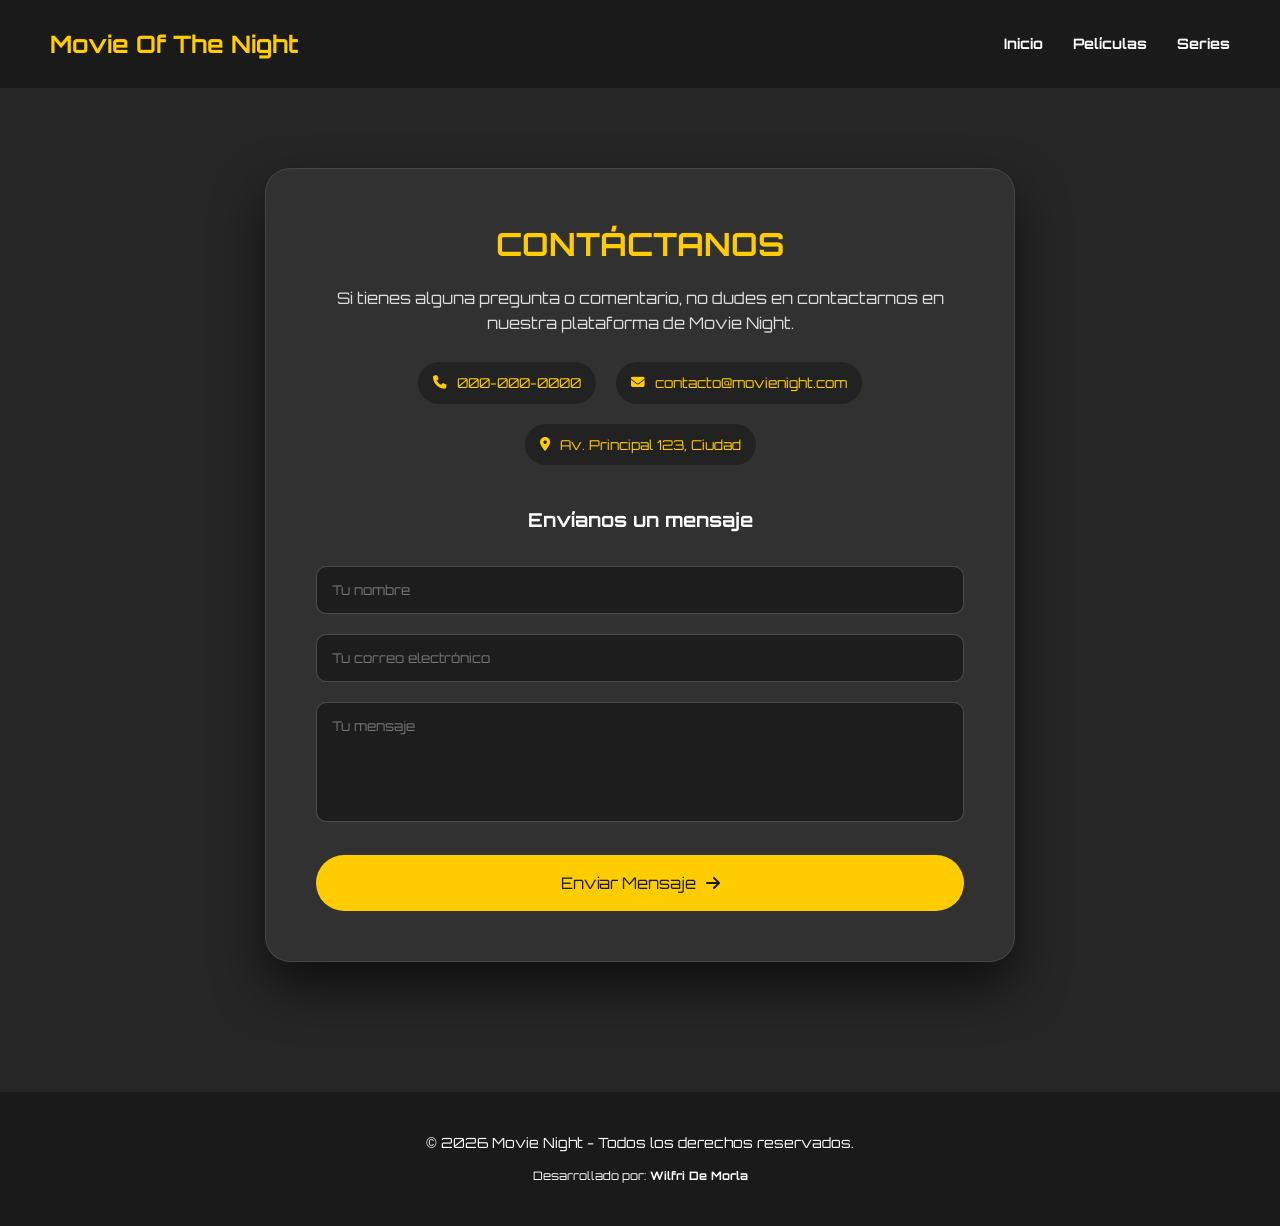
==== contactanos.html @ a4f4259a "MODIFICACION DE RESPONSIVO" ====
<!DOCTYPE html>
<html lang="es">
<head>
    <meta charset="UTF-8">
    <meta name="viewport" content="width=device-width, initial-scale=1.0">
    <title>Movie Night | Contáctanos</title>
    
    <link rel="stylesheet" href="style.css">
    
    <link rel="stylesheet" href="https://cdnjs.cloudflare.com/ajax/libs/font-awesome/6.5.1/css/all.min.css">
</head>
<body id="contactanos">

    <header>
        <h1>Movie Of The Night</h1>
        <nav>
            <ul>
                <li><a href="index.html">Inicio</a></li>
                <li><a href="peliculas.html">Películas</a></li>
                <li><a href="serie.html">Series</a></li>
            </ul>  
        </nav>
    </header>

    <main id="CONTACTOS">
        <section class="container-form">
            
            <div class="info-form"> 
                <h2>CONTÁCTANOS</h2>
                <p>Si tienes alguna pregunta o comentario, no dudes en contactarnos en nuestra plataforma de Movie Night.</p>
                
                <div class="contact-links">
                    <a href="tel:0000000000"><i class="fa-solid fa-phone"></i> 000-000-0000</a>
                    <a href="mailto:contacto@movienight.com"><i class="fa-solid fa-envelope"></i> contacto@movienight.com</a>
                    <a href="#"><i class="fa-solid fa-location-dot"></i> Av. Principal 123, Ciudad</a>
                </div>
            </div>

            <form action="#" method="POST" class="formulario">
                <h2>Envíanos un mensaje</h2>
                
                <div class="input-group">
                    <input type="text" id="nombre" name="nombre" placeholder="Tu nombre" required>
                </div>

                <div class="input-group">
                    <input type="email" id="email" name="email" placeholder="Tu correo electrónico" required>
                </div>

                <div class="input-group">
                    <textarea id="mensaje" name="mensaje" placeholder="Tu mensaje" required></textarea>
                </div>

                <button type="submit">Enviar Mensaje <i class="fa-solid fa-arrow-right"></i></button>
            </form> 
        </section>
    </main>

    <footer>
        <p>&copy; 2026 Movie Night - Todos los derechos reservados.</p>
        <p><small>Desarrollado por: <strong>Wilfri De Morla</strong></small></p>
    </footer>
    
</body>
</html>
---- style.css ----
@import url('https://fonts.googleapis.com/css2?family=Orbitron&display=swap');

/* 1. CONFIGURACIÓN GENERAL */
* {
    margin: 0;
    padding: 0;
    box-sizing: border-box;
}

body {
    font-family: 'Orbitron', sans-serif;
    color: white;
    background: linear-gradient(rgba(0,0,0,0.85), rgba(0,0,0,0.85)), url('https://img.freepik.com/vector-premium/patron-cine-fondo-transparente-simbolos-produccion-cine-peliculas-ilustracion-fondo-entretenimiento-camara-pelicula-produccion-cine-vectorial_80590-13282.jpg?w=2000') fixed center/cover;
    line-height: 1.6;
}

/* 3. HEADER Y NAVEGACIÓN */
header {
    background: #1a1a1a;
    padding: 25px 50px;
    display: flex;
    justify-content: space-between;
    align-items: center;
}

nav ul { 
    display: flex; 
    gap: 30px; 
    list-style: none; 
}

nav a { 
    color: white; 
    text-decoration: none; 
    font-weight: bold; 
    transition: 0.3s;
    font-size: 0.9rem;
}

nav a:hover { 
    color: #ffcc00; 
}

h1 { 
    color: #ffcc00; 
    font-size: 1.5rem;
}

/* 4. BUSCADOR */
.search-container {
    display: flex;
    align-items: center;
    background: rgba(255, 255, 255, 0.1);
    border-radius: 50px;
    padding: 5px 20px;
    max-width: 500px;
    margin: 30px auto;
    border: 1px solid rgba(255,255,255,0.2);
}

#searchInput {
    background: transparent;
    border: none;
    color: white;
    padding: 10px;
    width: 100%;
    outline: none;
}

/* 5. GRID DE PELÍCULAS */
.all, .peli, .serie {
    display: grid;
    grid-template-columns: repeat(4, 1fr); 
    gap: 30px; 
    padding: 40px 50px;
    max-width: 1400px;
    margin: 0 auto; 
}

/* 6. TARJETAS (FILME) */
.filme {
    background: #222;
    border-radius: 15px;
    border: 1px solid #444;
    overflow: hidden;
    text-align: center;
    padding-bottom: 20px;
    transition: 0.3s;
}

.filme:hover {
    transform: translateY(-10px);
    border-color: #ffcc00;
    box-shadow: 0 10px 20px rgba(255, 204, 0, 0.2);
}

.filme img {
    width: 100%;
    height: 350px;
    object-fit: cover;
    margin-bottom: 15px;
}

/* 7. CONTACTO (ESTILO GLASSMORPHISM) */
#CONTACTOS {
    display: flex;
    justify-content: center;
    align-items: center;
    padding: 80px 20px;
}

.container-form {
    background: rgba(255, 255, 255, 0.05); 
    border: 1px solid rgba(255, 255, 255, 0.1);
    padding: 50px;
    border-radius: 25px;
    width: 100%;
    max-width: 750px;
    box-shadow: 0 25px 50px rgba(0,0,0,0.6);
}

.info-form {
    text-align: center;
    margin-bottom: 40px;
}

.info-form h2 {
    color: #ffcc00;
    font-size: 2rem;
    margin-bottom: 15px;
}

.info-form p {
    color: #ddd;
    margin-bottom: 25px;
}

.contact-links {
    display: flex;
    justify-content: center;
    flex-wrap: wrap;
    gap: 20px;
}

.contact-links a {
    color: #ffcc00;
    text-decoration: none;
    font-size: 0.85rem;
    display: flex;
    align-items: center;
    gap: 10px;
    padding: 10px 15px;
    background: rgba(0,0,0,0.3);
    border-radius: 50px;
    transition: 0.3s;
}

.contact-links a:hover {
    background: #ffcc00;
    color: #000;
}

.formulario h2 {
    text-align: center;
    font-size: 1.2rem;
    margin-bottom: 20px;
    color: white;
}

/* Inputs y Textarea */
input, textarea {
    width: 100%;
    padding: 15px;
    margin: 10px 0;
    border-radius: 10px;
    border: 1px solid rgba(255,255,255,0.2);
    background: rgba(0, 0, 0, 0.4);
    color: white;
    font-family: 'Orbitron', sans-serif;
    outline: none;
    transition: 0.3s;
}

textarea {
    min-height: 120px;
    resize: none;
}

button {
    width: 100%;
    background: #ffcc00;
    color: #1a1a1a;
    padding: 18px;
    border-radius: 50px;
    border: none;
    font-family: 'Orbitron', sans-serif;
    font-size: 1rem;
    margin-top: 15px;
    display: flex;
    justify-content: center;
    align-items: center;
    gap: 10px;
}

.intro-text {
    text-align: center;
}

/* 9. FOOTER */
footer { 
    background: #1a1a1a;
    padding: 40px 20px;
    margin-top: 50px;
    display: flex;
    flex-direction: column; 
    align-items: center;    
    justify-content: center;
    gap: 10px;              
    text-align: center;
}

footer p {
    margin: 0;
    font-size: 14px;
}

footer h6 {
    margin: 0;
    font-size: 16px;
    color: #ffcc00; 
}

/* ===========================================
   10. RESPONSIVE DESIGN (ADAPTACIÓN A MÓVILES)
   =========================================== */

/* Tablets (Pantallas medianas) */
@media (max-width: 1024px) {
    .all, .peli, .serie {
        grid-template-columns: repeat(2, 1fr); /* 2 columnas */
        padding: 30px;
    }
}

/* Celulares (Pantallas pequeñas) */
@media (max-width: 768px) {
    header {
        flex-direction: column; /* Apila el logo y el menú */
        padding: 20px;
        text-align: center;
    }

    nav ul {
        margin-top: 20px;
        flex-direction: column; /* Menú vertical */
        gap: 15px;
    }

    .all, .peli, .serie {
        grid-template-columns: 1fr; /* 1 sola columna para que las portadas se vean bien */
        padding: 20px;
    }

    .search-container {
        width: 90%;
        margin: 20px auto;
    }

    .container-form {
        padding: 30px 20px;
        margin: 10px;
    }

    .info-form h2 {
        font-size: 1.6rem;
    }

    .filme img {
        height: auto; /* Ajuste automático de altura */
        max-height: 400px;
    }
}
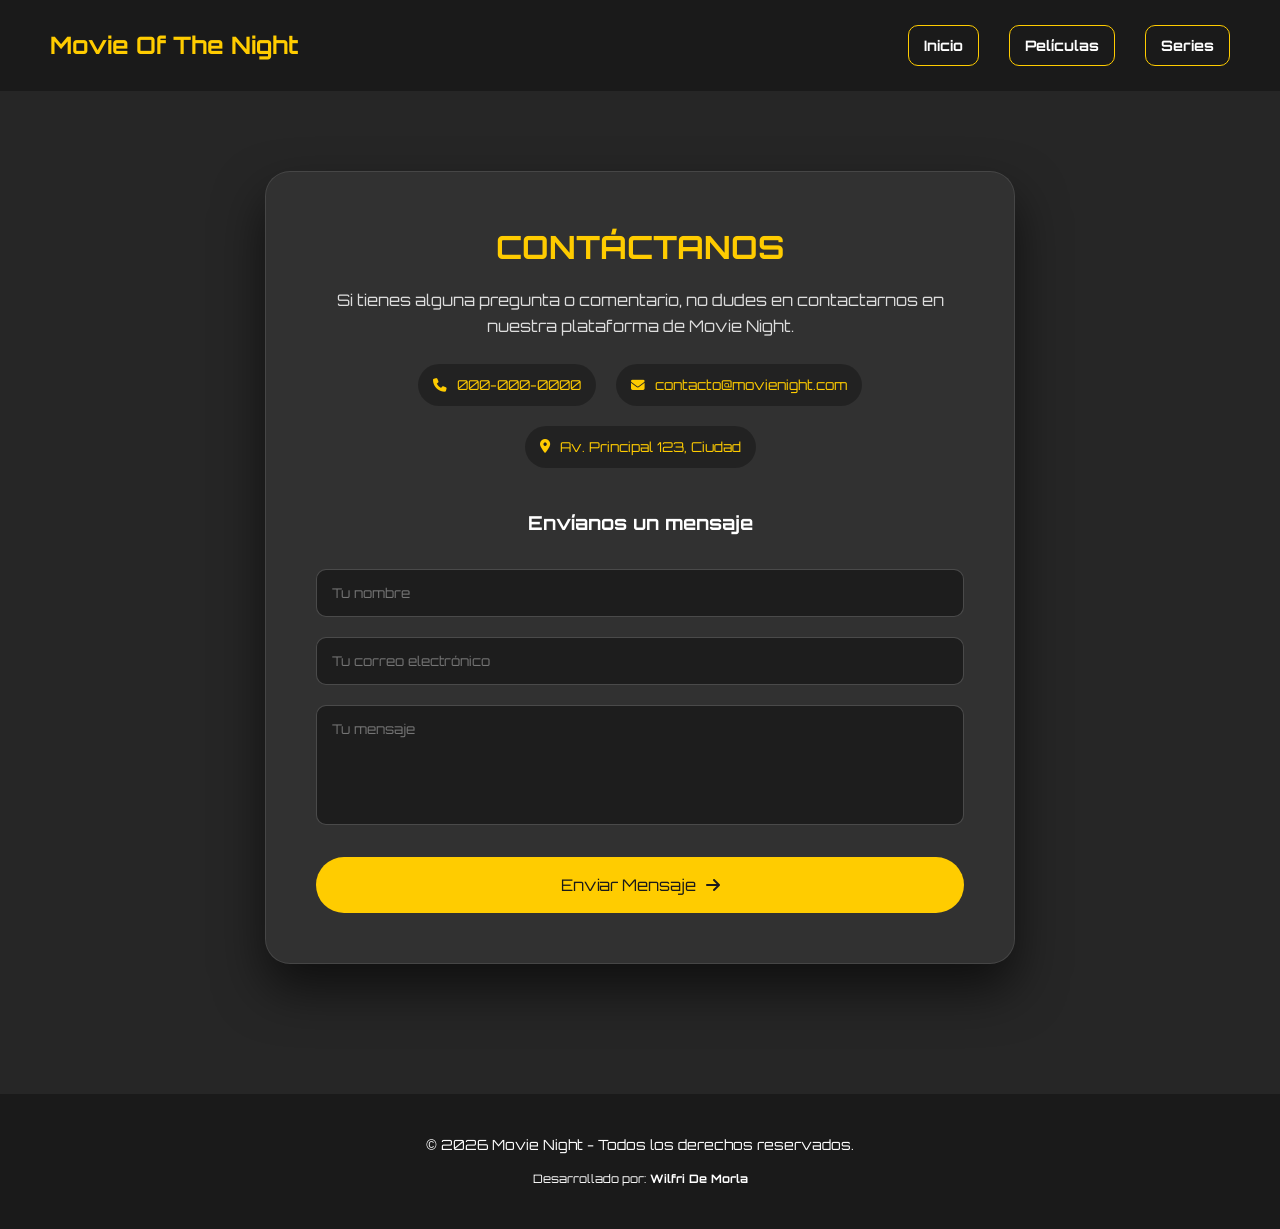
==== commit e8f0f379: "Add files via upload" ====
--- a/contactanos.html
+++ b/contactanos.html
@@ -1,14 +1,16 @@
 <!DOCTYPE html>
 <html lang="es">
+
 <head>
     <meta charset="UTF-8">
     <meta name="viewport" content="width=device-width, initial-scale=1.0">
     <title>Movie Night | Contáctanos</title>
-    
+
     <link rel="stylesheet" href="style.css">
-    
+
     <link rel="stylesheet" href="https://cdnjs.cloudflare.com/ajax/libs/font-awesome/6.5.1/css/all.min.css">
 </head>
+
 <body id="contactanos">
 
     <header>
@@ -18,27 +20,29 @@
                 <li><a href="index.html">Inicio</a></li>
                 <li><a href="peliculas.html">Películas</a></li>
                 <li><a href="serie.html">Series</a></li>
-            </ul>  
+            </ul>
         </nav>
     </header>
 
     <main id="CONTACTOS">
         <section class="container-form">
-            
-            <div class="info-form"> 
+
+            <div class="info-form">
                 <h2>CONTÁCTANOS</h2>
-                <p>Si tienes alguna pregunta o comentario, no dudes en contactarnos en nuestra plataforma de Movie Night.</p>
-                
+                <p>Si tienes alguna pregunta o comentario, no dudes en contactarnos en nuestra plataforma de Movie
+                    Night.</p>
+
                 <div class="contact-links">
                     <a href="tel:0000000000"><i class="fa-solid fa-phone"></i> 000-000-0000</a>
-                    <a href="mailto:contacto@movienight.com"><i class="fa-solid fa-envelope"></i> contacto@movienight.com</a>
+                    <a href="mailto:contacto@movienight.com"><i class="fa-solid fa-envelope"></i>
+                        contacto@movienight.com</a>
                     <a href="#"><i class="fa-solid fa-location-dot"></i> Av. Principal 123, Ciudad</a>
                 </div>
             </div>
 
             <form action="#" method="POST" class="formulario">
                 <h2>Envíanos un mensaje</h2>
-                
+
                 <div class="input-group">
                     <input type="text" id="nombre" name="nombre" placeholder="Tu nombre" required>
                 </div>
@@ -52,7 +56,7 @@
                 </div>
 
                 <button type="submit">Enviar Mensaje <i class="fa-solid fa-arrow-right"></i></button>
-            </form> 
+            </form>
         </section>
     </main>
 
@@ -60,6 +64,7 @@
         <p>&copy; 2026 Movie Night - Todos los derechos reservados.</p>
         <p><small>Desarrollado por: <strong>Wilfri De Morla</strong></small></p>
     </footer>
-    
+
 </body>
+
 </html>
--- a/style.css
+++ b/style.css
@@ -1,6 +1,6 @@
 @import url('https://fonts.googleapis.com/css2?family=Orbitron&display=swap');
 
-/* 1. CONFIGURACIÓN GENERAL */
+/*CONFIGURACIÓN GENERAL */
 * {
     margin: 0;
     padding: 0;
@@ -10,11 +10,11 @@
 body {
     font-family: 'Orbitron', sans-serif;
     color: white;
-    background: linear-gradient(rgba(0,0,0,0.85), rgba(0,0,0,0.85)), url('https://img.freepik.com/vector-premium/patron-cine-fondo-transparente-simbolos-produccion-cine-peliculas-ilustracion-fondo-entretenimiento-camara-pelicula-produccion-cine-vectorial_80590-13282.jpg?w=2000') fixed center/cover;
+    background: linear-gradient(rgba(0, 0, 0, 0.85), rgba(0, 0, 0, 0.85)), url('https://img.freepik.com/vector-premium/patron-cine-fondo-transparente-simbolos-produccion-cine-peliculas-ilustracion-fondo-entretenimiento-camara-pelicula-produccion-cine-vectorial_80590-13282.jpg?w=2000') fixed center/cover;
     line-height: 1.6;
 }
 
-/* 3. HEADER Y NAVEGACIÓN */
+/*HEADER Y NAVEGACIÓN */
 header {
     background: #1a1a1a;
     padding: 25px 50px;
@@ -23,30 +23,34 @@
     align-items: center;
 }
 
-nav ul { 
-    display: flex; 
-    gap: 30px; 
-    list-style: none; 
-}
-
-nav a { 
-    color: white; 
-    text-decoration: none; 
-    font-weight: bold; 
+nav ul {
+    display: flex;
+    gap: 30px;
+    list-style: none;
+}
+
+nav a {
+    color: white;
+    text-decoration: none;
+    font-weight: bold;
     transition: 0.3s;
     font-size: 0.9rem;
-}
-
-nav a:hover { 
-    color: #ffcc00; 
-}
-
-h1 { 
-    color: #ffcc00; 
+    border: 1px solid #ffcc00;
+    padding: 8px 15px;
+    border-radius: 10px;
+    display: inline-block;
+}
+
+nav a:hover {
+    color: #ffcc00;
+}
+
+h1 {
+    color: #ffcc00;
     font-size: 1.5rem;
 }
 
-/* 4. BUSCADOR */
+/*BUSCADOR */
 .search-container {
     display: flex;
     align-items: center;
@@ -55,7 +59,7 @@
     padding: 5px 20px;
     max-width: 500px;
     margin: 30px auto;
-    border: 1px solid rgba(255,255,255,0.2);
+    border: 1px solid rgba(255, 255, 255, 0.2);
 }
 
 #searchInput {
@@ -67,17 +71,19 @@
     outline: none;
 }
 
-/* 5. GRID DE PELÍCULAS */
-.all, .peli, .serie {
+/*GRID DE PELÍCULAS */
+.all,
+.peli,
+.serie {
     display: grid;
-    grid-template-columns: repeat(4, 1fr); 
-    gap: 30px; 
+    grid-template-columns: repeat(4, 1fr);
+    gap: 30px;
     padding: 40px 50px;
     max-width: 1400px;
-    margin: 0 auto; 
-}
-
-/* 6. TARJETAS (FILME) */
+    margin: 0 auto;
+}
+
+/*(FILME) */
 .filme {
     background: #222;
     border-radius: 15px;
@@ -101,7 +107,7 @@
     margin-bottom: 15px;
 }
 
-/* 7. CONTACTO (ESTILO GLASSMORPHISM) */
+/* CONTACTO */
 #CONTACTOS {
     display: flex;
     justify-content: center;
@@ -110,13 +116,13 @@
 }
 
 .container-form {
-    background: rgba(255, 255, 255, 0.05); 
+    background: rgba(255, 255, 255, 0.05);
     border: 1px solid rgba(255, 255, 255, 0.1);
     padding: 50px;
     border-radius: 25px;
     width: 100%;
     max-width: 750px;
-    box-shadow: 0 25px 50px rgba(0,0,0,0.6);
+    box-shadow: 0 25px 50px rgba(0, 0, 0, 0.6);
 }
 
 .info-form {
@@ -150,7 +156,7 @@
     align-items: center;
     gap: 10px;
     padding: 10px 15px;
-    background: rgba(0,0,0,0.3);
+    background: rgba(0, 0, 0, 0.3);
     border-radius: 50px;
     transition: 0.3s;
 }
@@ -168,12 +174,13 @@
 }
 
 /* Inputs y Textarea */
-input, textarea {
+input,
+textarea {
     width: 100%;
     padding: 15px;
     margin: 10px 0;
     border-radius: 10px;
-    border: 1px solid rgba(255,255,255,0.2);
+    border: 1px solid rgba(255, 255, 255, 0.2);
     background: rgba(0, 0, 0, 0.4);
     color: white;
     font-family: 'Orbitron', sans-serif;
@@ -206,16 +213,16 @@
     text-align: center;
 }
 
-/* 9. FOOTER */
-footer { 
+/*FOOTER*/
+footer {
     background: #1a1a1a;
     padding: 40px 20px;
     margin-top: 50px;
     display: flex;
-    flex-direction: column; 
-    align-items: center;    
-    justify-content: center;
-    gap: 10px;              
+    flex-direction: column;
+    align-items: center;
+    justify-content: center;
+    gap: 10px;
     text-align: center;
 }
 
@@ -227,37 +234,39 @@
 footer h6 {
     margin: 0;
     font-size: 16px;
-    color: #ffcc00; 
-}
-
-/* ===========================================
-   10. RESPONSIVE DESIGN (ADAPTACIÓN A MÓVILES)
-   =========================================== */
-
-/* Tablets (Pantallas medianas) */
+    color: #ffcc00;
+}
+
+
 @media (max-width: 1024px) {
-    .all, .peli, .serie {
-        grid-template-columns: repeat(2, 1fr); /* 2 columnas */
+
+    .all,
+    .peli,
+    .serie {
+        grid-template-columns: repeat(2, 1fr);
         padding: 30px;
     }
 }
 
-/* Celulares (Pantallas pequeñas) */
 @media (max-width: 768px) {
     header {
-        flex-direction: column; /* Apila el logo y el menú */
+        flex-direction: column;
         padding: 20px;
         text-align: center;
     }
 
     nav ul {
         margin-top: 20px;
-        flex-direction: column; /* Menú vertical */
+        flex-direction: row;
+        justify-content: center;
+        flex-wrap: wrap;
         gap: 15px;
     }
 
-    .all, .peli, .serie {
-        grid-template-columns: 1fr; /* 1 sola columna para que las portadas se vean bien */
+    .all,
+    .peli,
+    .serie {
+        grid-template-columns: 1fr;
         padding: 20px;
     }
 
@@ -276,7 +285,7 @@
     }
 
     .filme img {
-        height: auto; /* Ajuste automático de altura */
+        height: auto;
         max-height: 400px;
     }
 }
